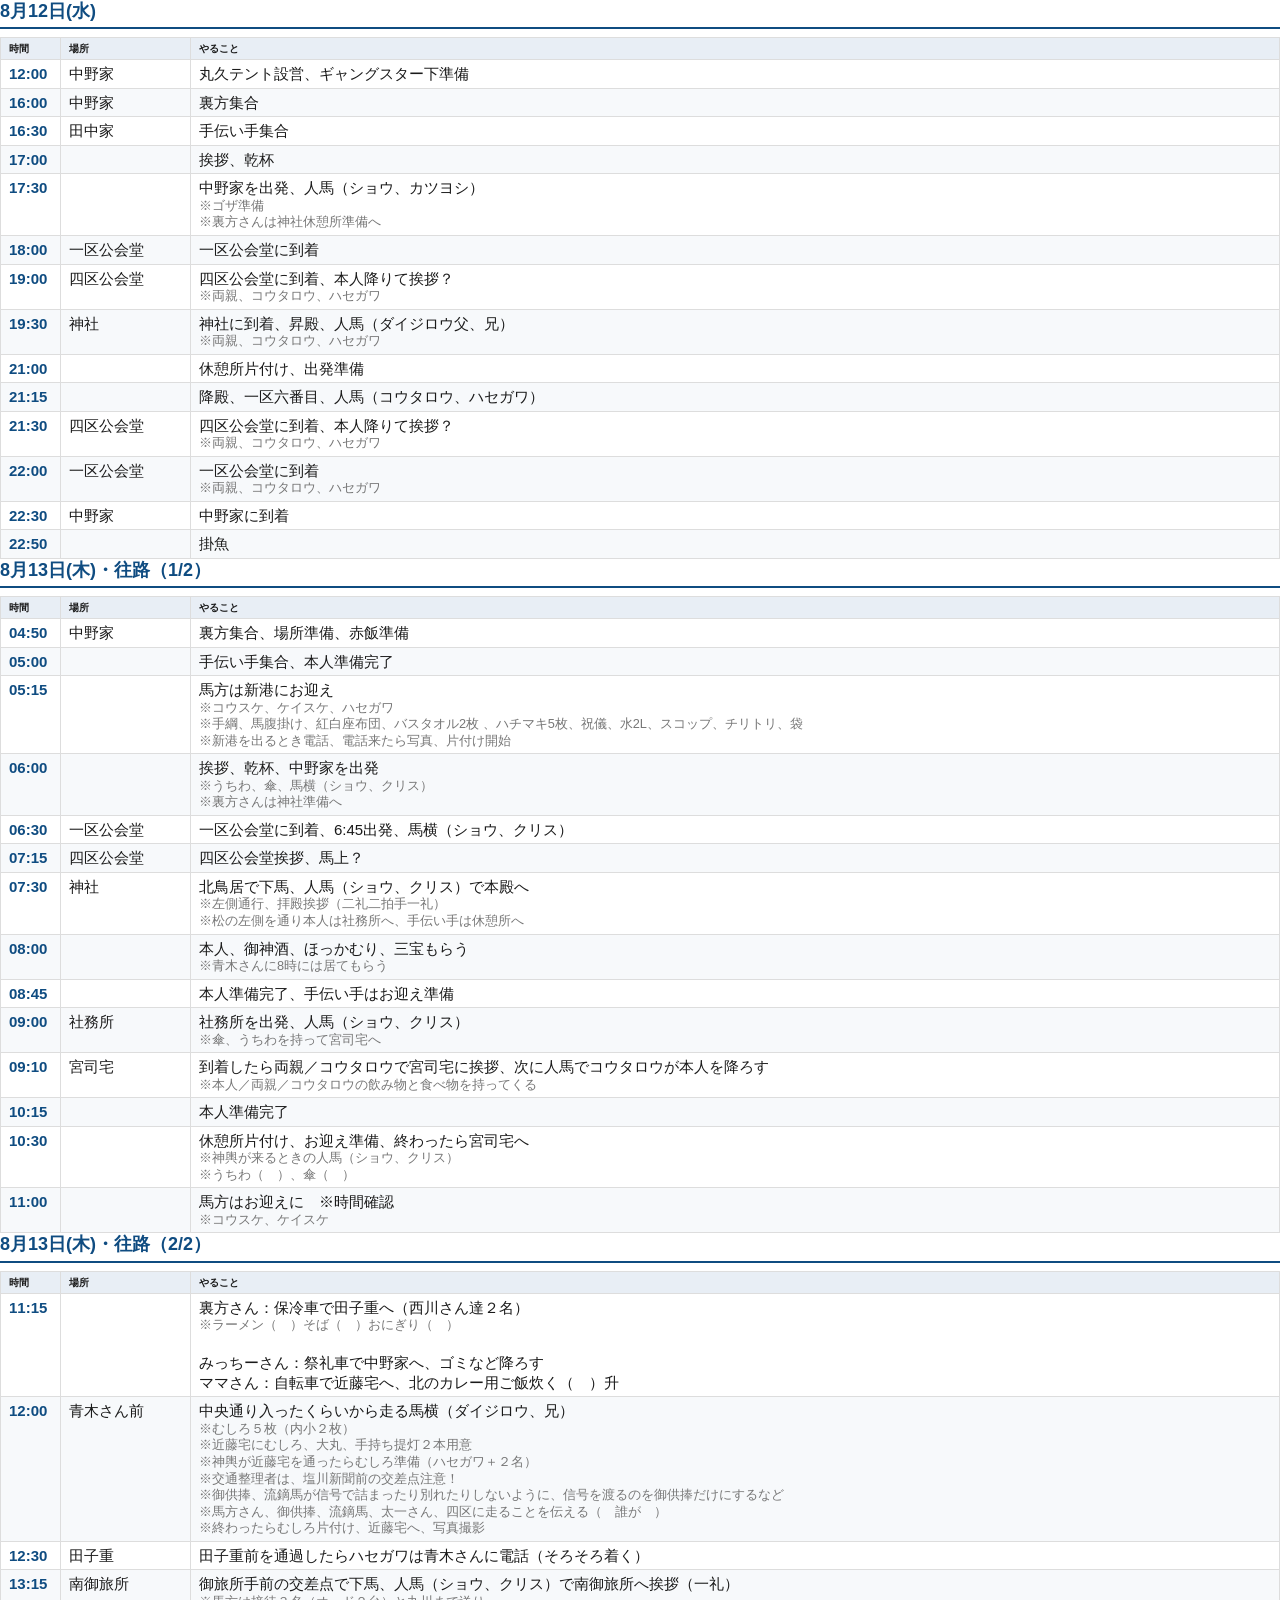
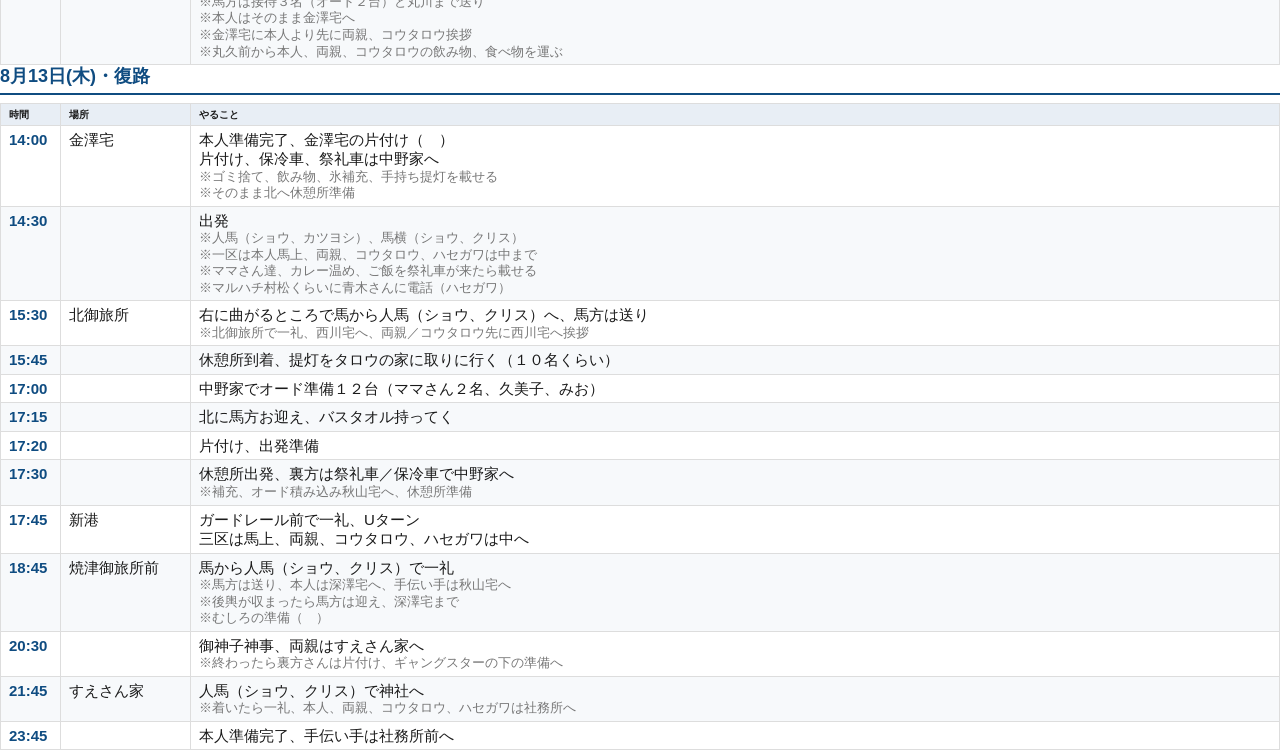
==== print.html @ cbb25e78 "add: 印刷用PDFの生成テンプレート・スクリプトを追加し、schedule.pdfをdata.jsと同期 Co-Authored-By: Claude Sonnet 5 <noreply@anth" ====
<!doctype html>
<html lang="ja">
<head>
<meta charset="UTF-8" />
<title>焼津祭 印刷用</title>
<style>
  @page { size: 297mm 210mm; margin: 10mm 12mm; }
  * { box-sizing: border-box; }
  body {
    margin: 0;
    font-family: -apple-system, "Hiragino Sans", "Segoe UI", sans-serif;
    color: #1a1a1a;
    font-size: 15px;
    line-height: 1.3;
  }
  .day-block { page-break-before: always; }
  .day-block:first-child { page-break-before: auto; }
  .day-block h2 {
    font-size: 18px;
    color: #0f4c81;
    border-bottom: 2px solid #0f4c81;
    padding-bottom: 4px;
    margin: 0 0 8px;
  }
  table {
    width: 100%;
    border-collapse: collapse;
  }
  th, td {
    border: 1px solid #ddd;
    padding: 4px 8px;
    text-align: left;
    vertical-align: top;
  }
  th {
    background: #e8eef5;
    font-size: 10px;
  }
  tr:nth-child(even) td { background: #f7f9fb; }
  .col-time { width: 60px; }
  .col-place { width: 130px; }
  td.col-time { font-weight: bold; color: #0f4c81; }
  .title { white-space: pre-line; }
  .note { display: block; color: #777; font-weight: normal; font-size: 0.85em; }
</style>
</head>
<body>
  <div id="schedule"></div>

  <script src="data.js"></script>
  <script>
    // A4横(297x210mm)・余白10mm/12mm での1ページあたりの本文高さ(px)。
    // 96px/inch, 25.4mm/inch で換算し、印字ずれ対策の安全マージンを引く。
    const MM_TO_PX = 96 / 25.4;
    const PAGE_CONTENT_HEIGHT_PX = (210 - 10 - 10) * MM_TO_PX - 15;
    const CONTENT_WIDTH_PX = (297 - 12 - 12) * MM_TO_PX;

    function renderTitle(title) {
      return title
        .split("\n")
        .map((line, i) =>
          line.startsWith("※")
            ? `<span class="note">${line}</span>`
            : i === 0
            ? line
            : `<br>${line}`
        )
        .join("");
    }

    function rowHtml(item) {
      return `
        <tr>
          <td class="col-time">${item.time}</td>
          <td class="col-place">${item.place}</td>
          <td class="title">${renderTitle(item.title)}</td>
        </tr>
      `;
    }

    function dayBlockHtml(label, items) {
      return `
        <div class="day-block">
          <h2>${label}</h2>
          <table>
            <thead>
              <tr>
                <th class="col-time">時間</th>
                <th class="col-place">場所</th>
                <th>やること</th>
              </tr>
            </thead>
            <tbody>${items.map(rowHtml).join("")}</tbody>
          </table>
        </div>
      `;
    }

    // 実際のテーブル行の高さを測るための非表示プローブ。印刷時の本文幅と揃える。
    function measureRowHeights(day) {
      const probe = document.createElement("div");
      probe.style.position = "absolute";
      probe.style.visibility = "hidden";
      probe.style.top = "0";
      probe.style.left = "0";
      probe.style.width = CONTENT_WIDTH_PX + "px";
      probe.innerHTML = dayBlockHtml(day.date, day.items);
      document.body.appendChild(probe);

      const h2Top = probe.querySelector("h2").getBoundingClientRect().top;
      const theadBottom = probe.querySelector("thead").getBoundingClientRect().bottom;
      const headerBlockHeight = theadBottom - h2Top;
      const rowHeights = [...probe.querySelectorAll("tbody tr")].map(
        (r) => r.getBoundingClientRect().height
      );

      document.body.removeChild(probe);
      return { headerBlockHeight, rowHeights };
    }

    function chunkDay(day) {
      const { headerBlockHeight, rowHeights } = measureRowHeights(day);
      const available = PAGE_CONTENT_HEIGHT_PX - headerBlockHeight;

      const chunks = [];
      let current = [];
      let currentHeight = 0;

      day.items.forEach((item, i) => {
        const h = rowHeights[i];
        if (current.length > 0 && currentHeight + h > available) {
          chunks.push(current);
          current = [];
          currentHeight = 0;
        }
        current.push(item);
        currentHeight += h;
      });
      if (current.length) chunks.push(current);

      return chunks;
    }

    const html = FESTIVAL_DATA.schedule
      .map((day) => {
        const chunks = chunkDay(day);
        return chunks
          .map((items, i) => {
            const label =
              chunks.length > 1 ? `${day.date}（${i + 1}/${chunks.length}）` : day.date;
            return dayBlockHtml(label, items);
          })
          .join("");
      })
      .join("");

    document.getElementById("schedule").innerHTML = html;
  </script>
</body>
</html>
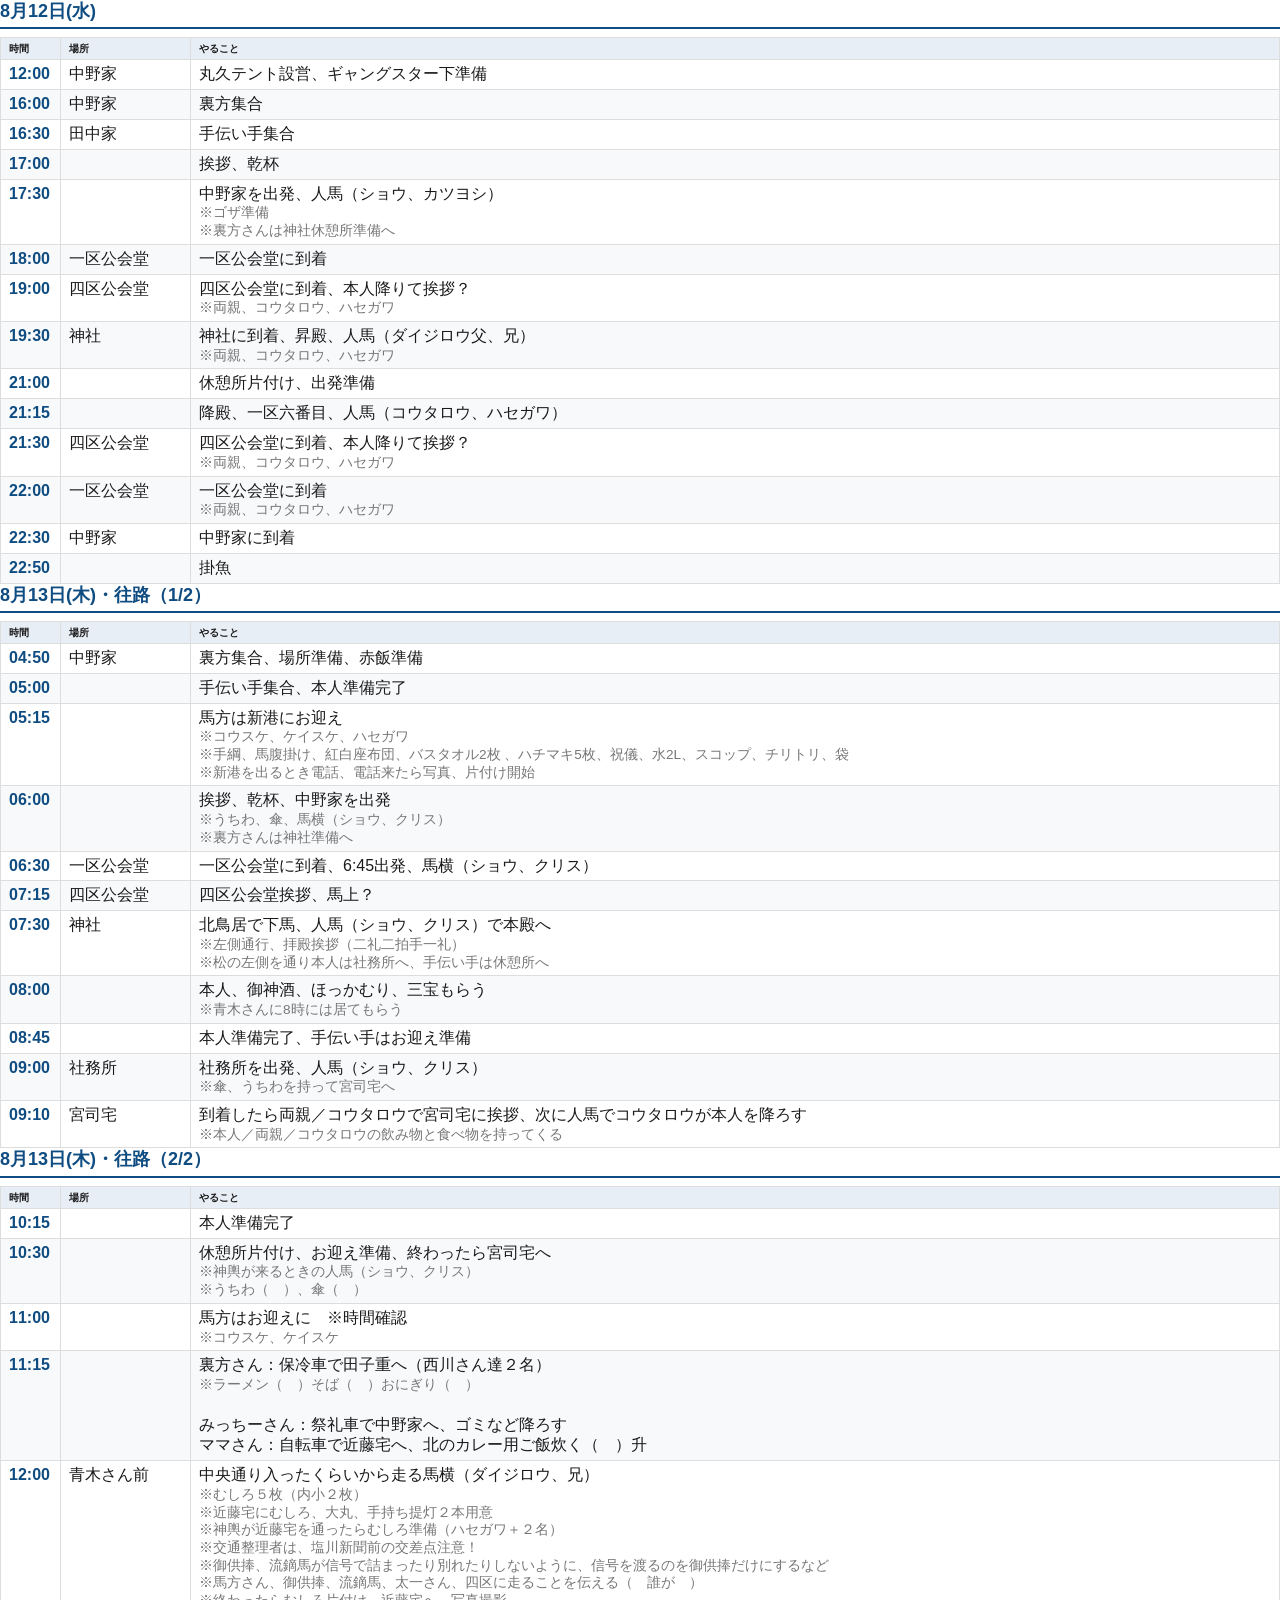
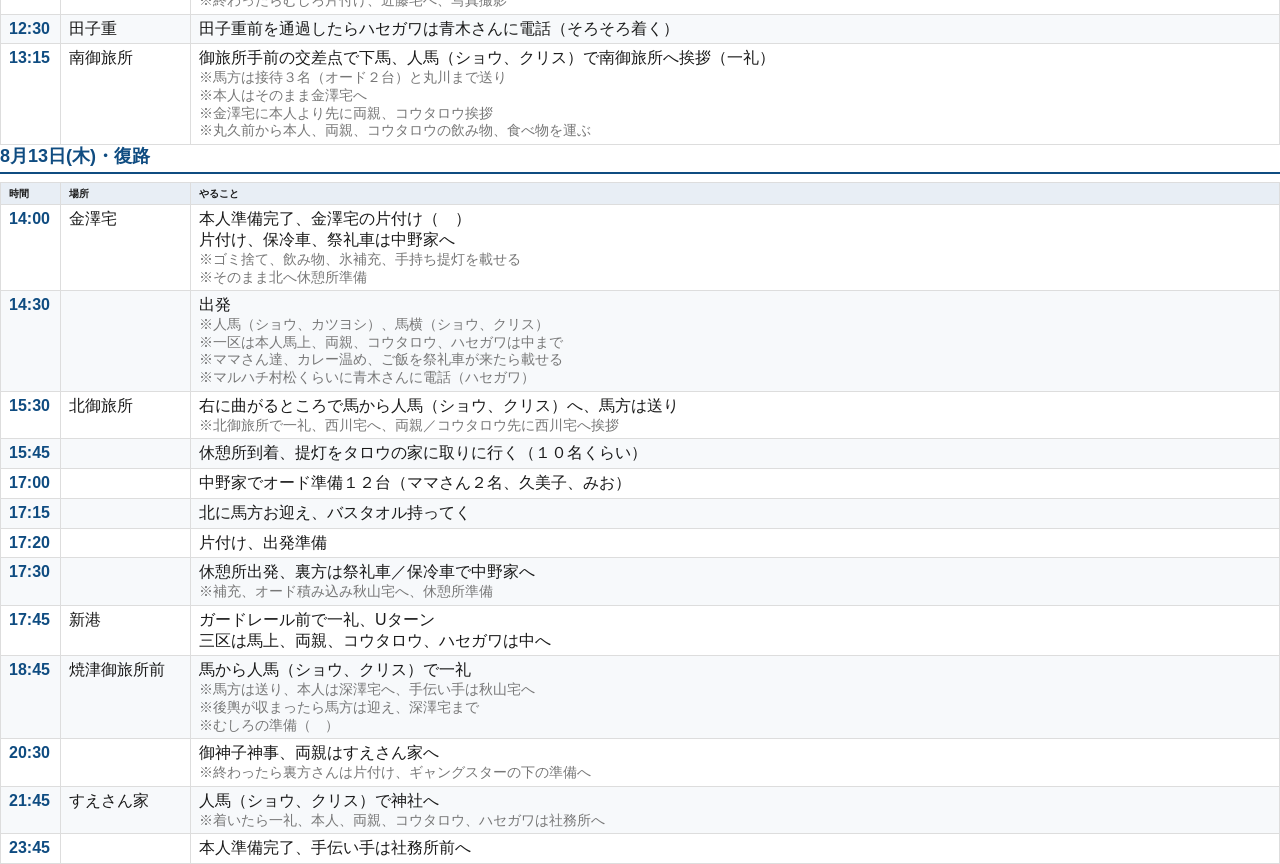
==== commit 303df09d: "update: 印刷用PDFのフォントサイズを拡大し、往路の複数ページを均等分割に変更 Co-Authored-By: Claude Sonnet 5 <noreply@anthropic.com>" ====
--- a/print.html
+++ b/print.html
@@ -4,13 +4,13 @@
 <meta charset="UTF-8" />
 <title>焼津祭 印刷用</title>
 <style>
-  @page { size: 297mm 210mm; margin: 10mm 12mm; }
+  @page { size: 297mm 210mm; margin: 5mm; }
   * { box-sizing: border-box; }
   body {
     margin: 0;
     font-family: -apple-system, "Hiragino Sans", "Segoe UI", sans-serif;
     color: #1a1a1a;
-    font-size: 15px;
+    font-size: 16px;
     line-height: 1.3;
   }
   .day-block { page-break-before: always; }
@@ -52,8 +52,9 @@
     // A4横(297x210mm)・余白10mm/12mm での1ページあたりの本文高さ(px)。
     // 96px/inch, 25.4mm/inch で換算し、印字ずれ対策の安全マージンを引く。
     const MM_TO_PX = 96 / 25.4;
-    const PAGE_CONTENT_HEIGHT_PX = (210 - 10 - 10) * MM_TO_PX - 15;
-    const CONTENT_WIDTH_PX = (297 - 12 - 12) * MM_TO_PX;
+    const PAGE_MARGIN_MM = 5;
+    const PAGE_CONTENT_HEIGHT_PX = (210 - PAGE_MARGIN_MM * 2) * MM_TO_PX - 15;
+    const CONTENT_WIDTH_PX = (297 - PAGE_MARGIN_MM * 2) * MM_TO_PX;
 
     function renderTitle(title) {
       return title
@@ -118,20 +119,44 @@
       return { headerBlockHeight, rowHeights };
     }
 
+    // 最大収容数で詰めた場合に何ページ必要かを求める(ページ数Nの決定用)
+    function countPagesGreedy(rowHeights, available) {
+      let pages = 1;
+      let currentHeight = 0;
+      rowHeights.forEach((h, i) => {
+        if (currentHeight > 0 && currentHeight + h > available) {
+          pages += 1;
+          currentHeight = 0;
+        }
+        currentHeight += h;
+      });
+      return pages;
+    }
+
     function chunkDay(day) {
       const { headerBlockHeight, rowHeights } = measureRowHeights(day);
       const available = PAGE_CONTENT_HEIGHT_PX - headerBlockHeight;
+      const pageCount = countPagesGreedy(rowHeights, available);
+
+      // 求めたページ数に、行の高さ合計が均等になるように分割する
+      const totalHeight = rowHeights.reduce((a, h) => a + h, 0);
+      const targetPerPage = totalHeight / pageCount;
 
       const chunks = [];
       let current = [];
       let currentHeight = 0;
+      let remainingPages = pageCount;
 
       day.items.forEach((item, i) => {
         const h = rowHeights[i];
-        if (current.length > 0 && currentHeight + h > available) {
+        const wouldExceedTarget = currentHeight > 0 && currentHeight + h > targetPerPage;
+        const mustFlush = remainingPages > 1 && wouldExceedTarget;
+
+        if (mustFlush) {
           chunks.push(current);
           current = [];
           currentHeight = 0;
+          remainingPages -= 1;
         }
         current.push(item);
         currentHeight += h;
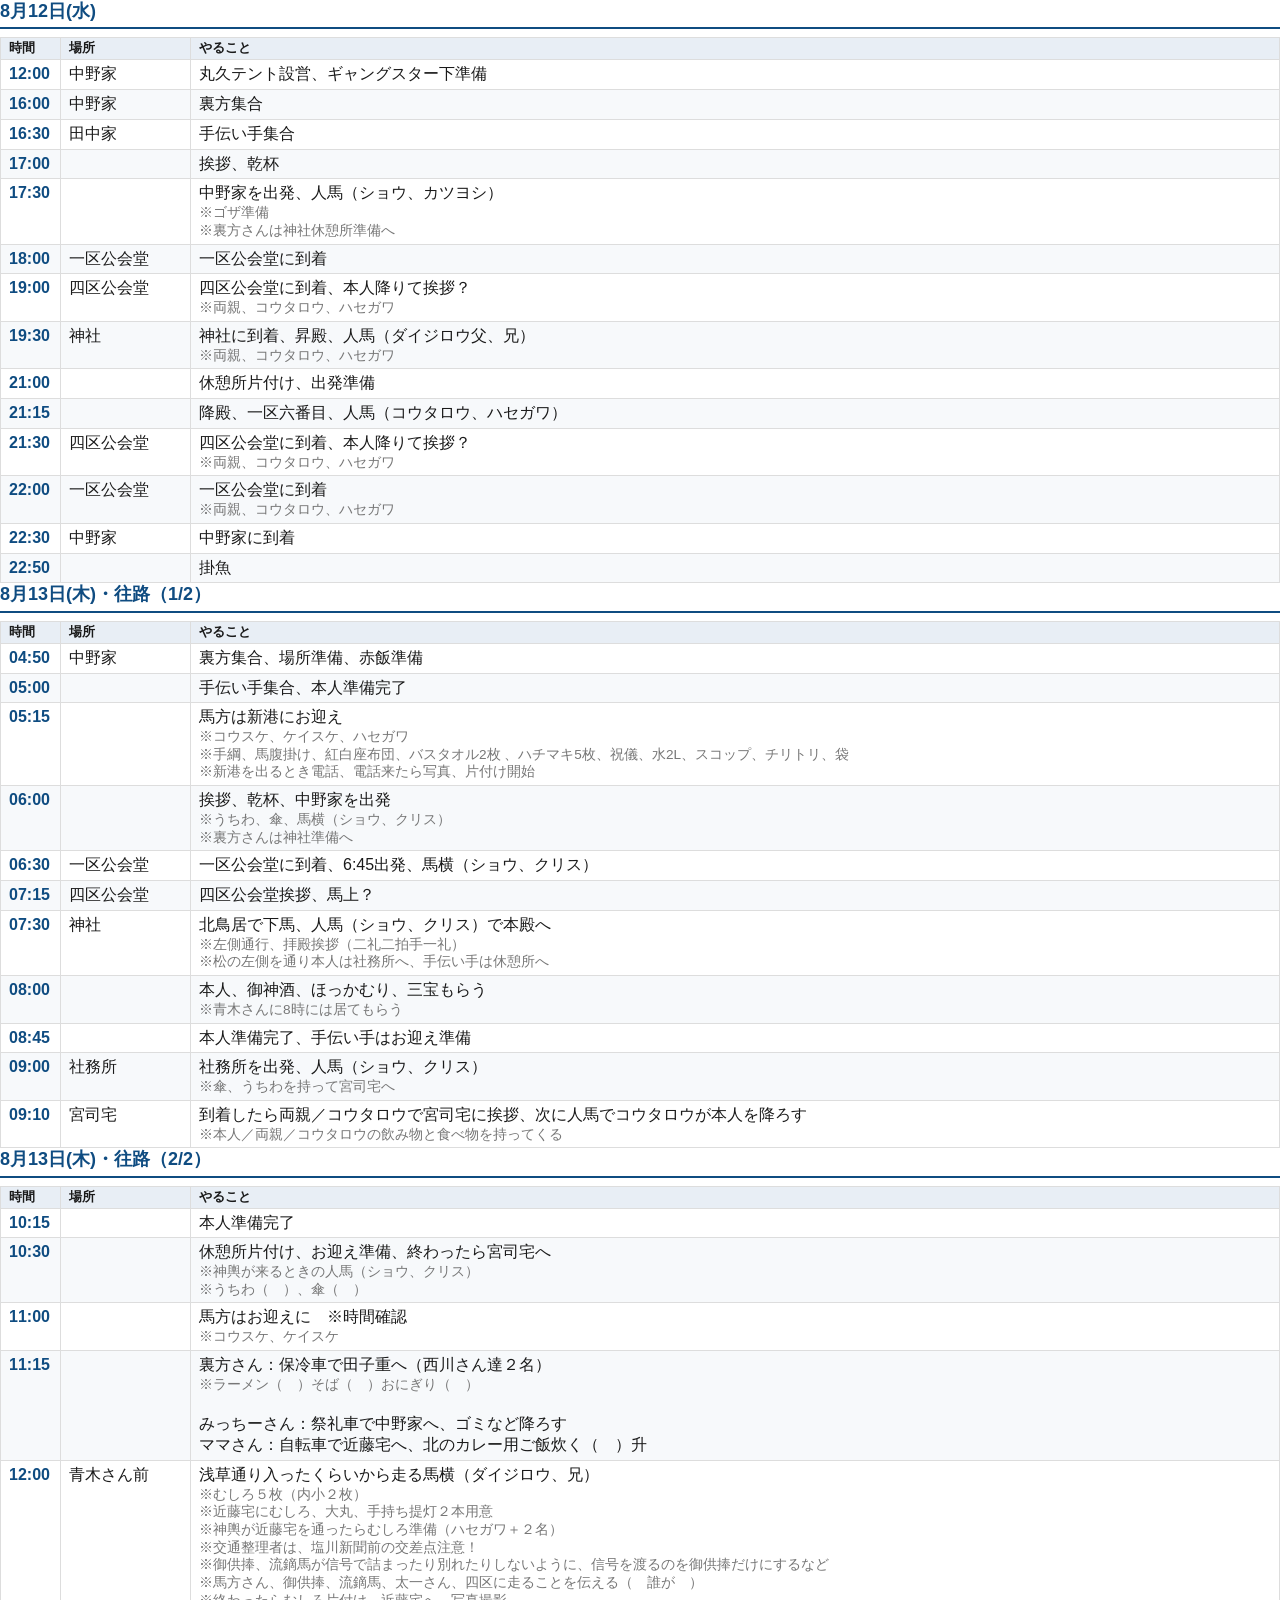
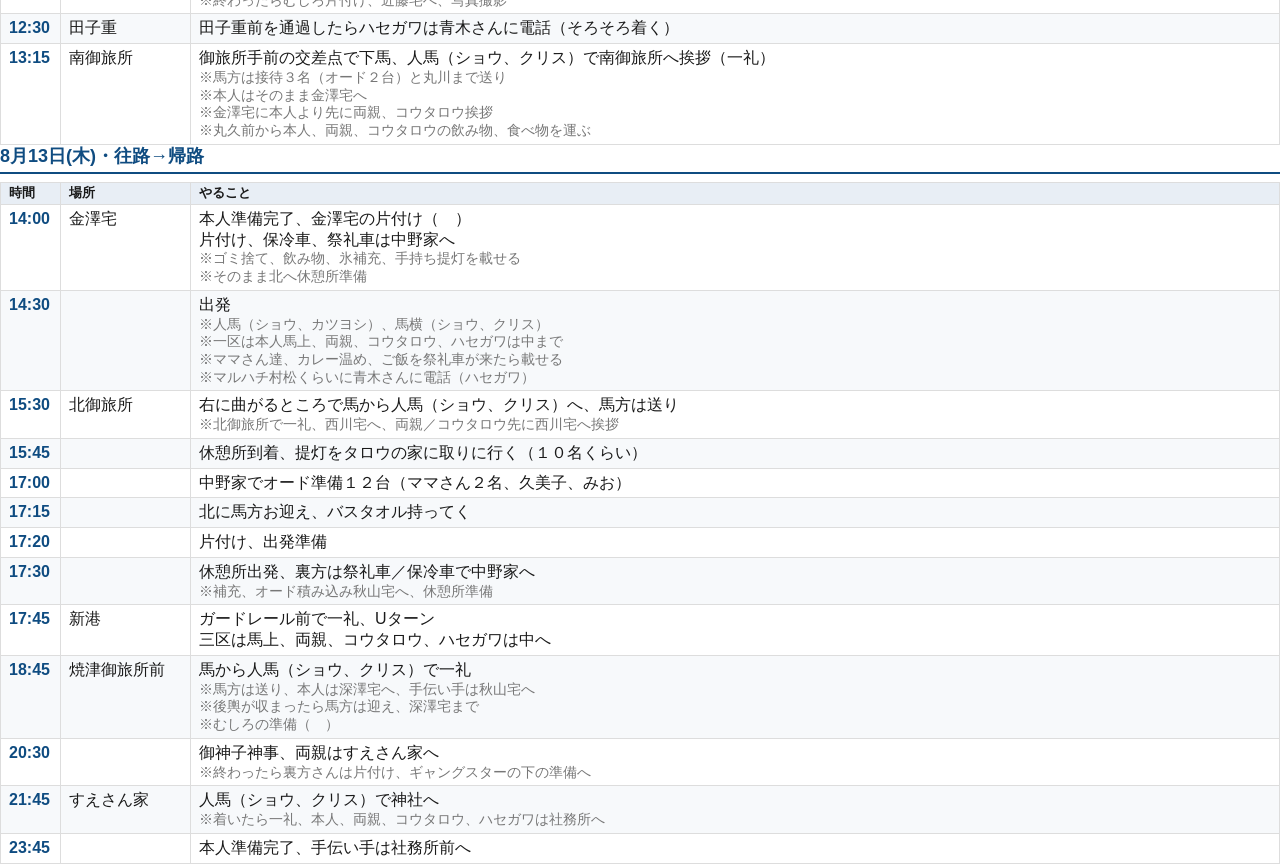
==== commit bb4ed352: "fix: 印刷用PDFの行間とヘッダーサイズを調整 ヘッダー行(th)は小さいpaddingで固定したまま、本文行(td)の高さを 戻してページ下部の余白を減らし、ヘッダーのフォントサイズを拡大。" ====
--- a/print.html
+++ b/print.html
@@ -28,13 +28,16 @@
   }
   th, td {
     border: 1px solid #ddd;
-    padding: 4px 8px;
     text-align: left;
     vertical-align: top;
   }
   th {
     background: #e8eef5;
-    font-size: 10px;
+    font-size: 13px;
+    padding: 2px 8px;
+  }
+  td {
+    padding: 4px 8px;
   }
   tr:nth-child(even) td { background: #f7f9fb; }
   .col-time { width: 60px; }
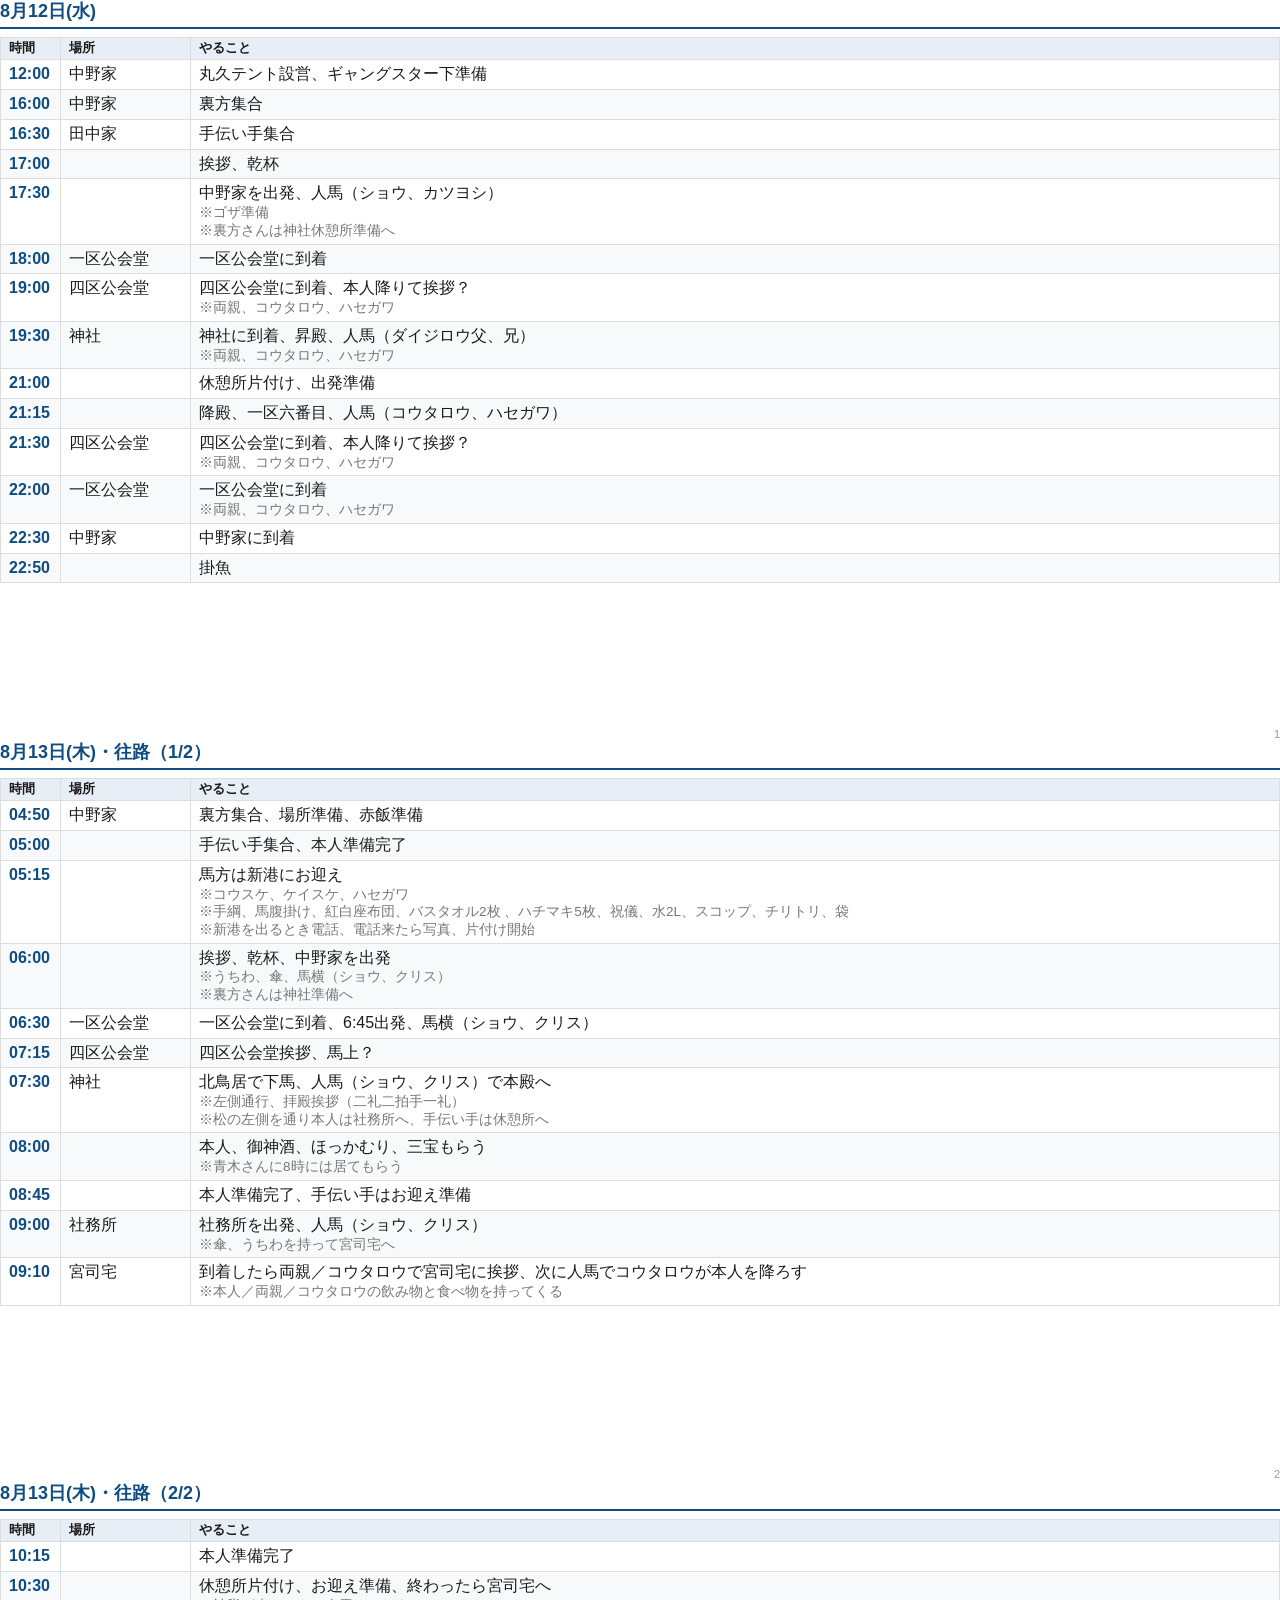
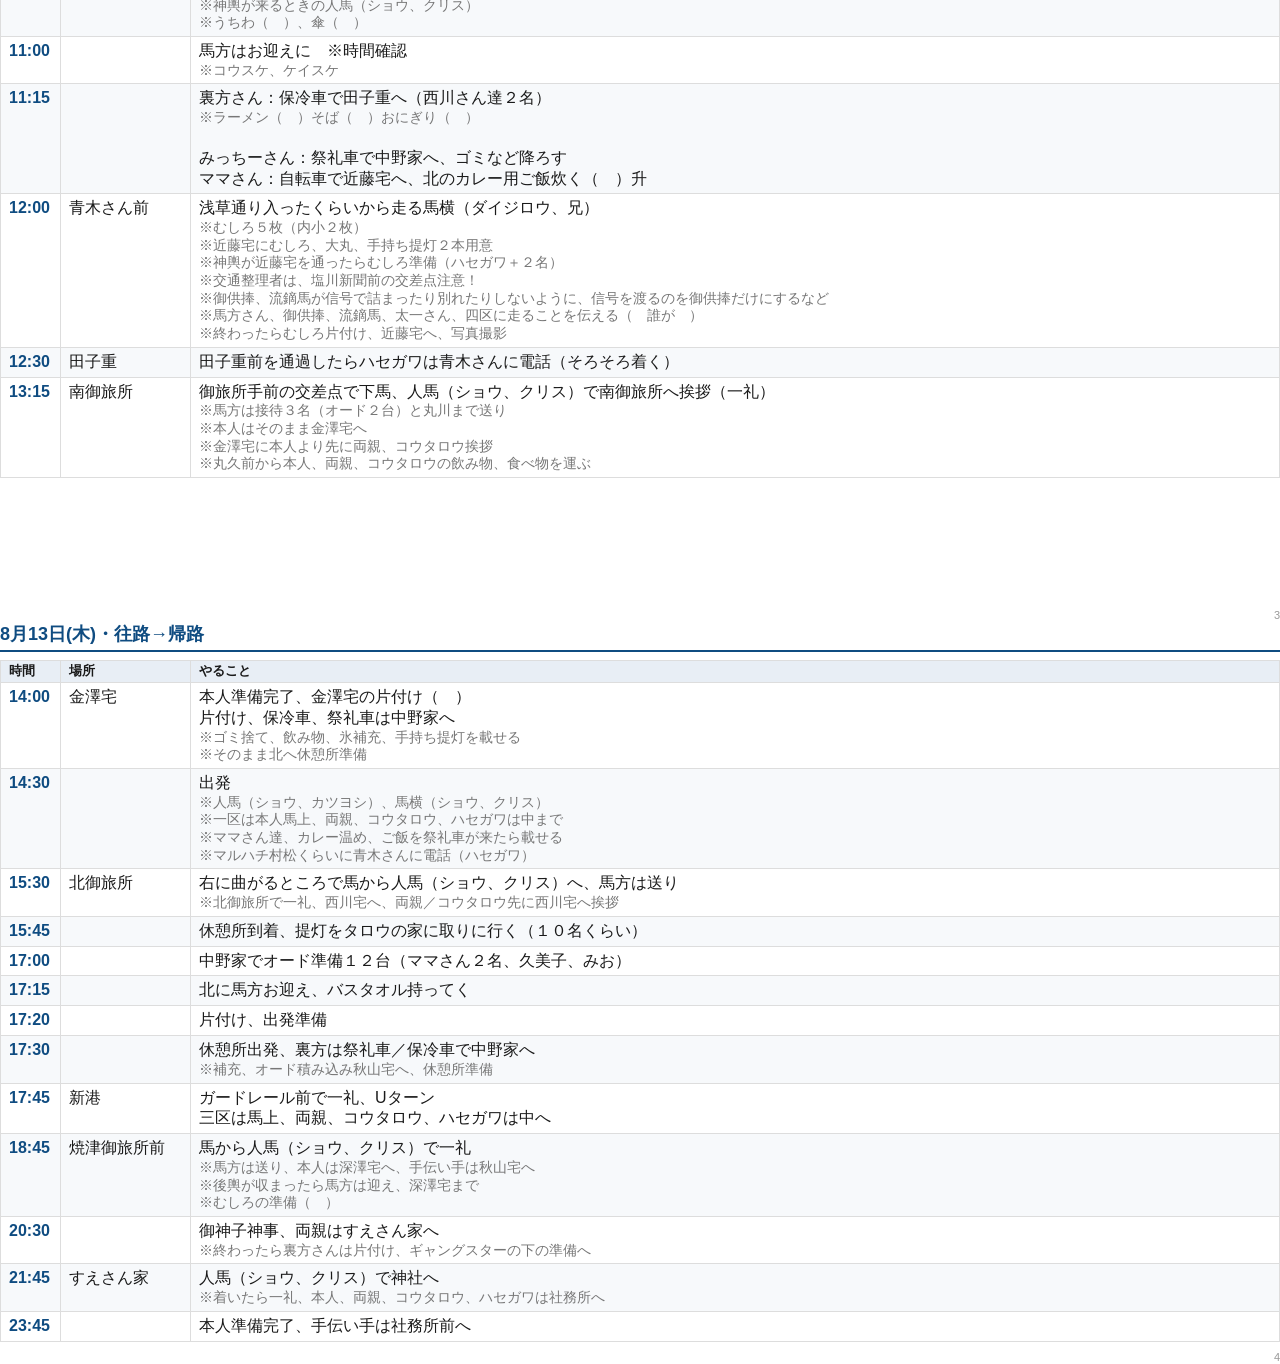
==== commit f09f8a06: "add: 日程PDFに右下ページ番号を追加、dioの最新変更を反映 各day-blockをページ高さいっぱいのflexコンテナにし、右下に ページ番号のみを表示するフッターを追加。あわせて更新されてい" ====
--- a/print.html
+++ b/print.html
@@ -13,8 +13,19 @@
     font-size: 16px;
     line-height: 1.3;
   }
-  .day-block { page-break-before: always; }
+  .day-block {
+    page-break-before: always;
+    display: flex;
+    flex-direction: column;
+  }
   .day-block:first-child { page-break-before: auto; }
+  .page-footer {
+    margin-top: auto;
+    padding-top: 8px;
+    text-align: right;
+    font-size: 11px;
+    color: #999;
+  }
   .day-block h2 {
     font-size: 18px;
     color: #0f4c81;
@@ -82,9 +93,9 @@
       `;
     }
 
-    function dayBlockHtml(label, items) {
+    function dayBlockHtml(label, items, pageNum) {
       return `
-        <div class="day-block">
+        <div class="day-block" style="height: ${PAGE_CONTENT_HEIGHT_PX}px;">
           <h2>${label}</h2>
           <table>
             <thead>
@@ -96,6 +107,7 @@
             </thead>
             <tbody>${items.map(rowHtml).join("")}</tbody>
           </table>
+          <div class="page-footer">${pageNum}</div>
         </div>
       `;
     }
@@ -108,7 +120,7 @@
       probe.style.top = "0";
       probe.style.left = "0";
       probe.style.width = CONTENT_WIDTH_PX + "px";
-      probe.innerHTML = dayBlockHtml(day.date, day.items);
+      probe.innerHTML = dayBlockHtml(day.date, day.items, 1);
       document.body.appendChild(probe);
 
       const h2Top = probe.querySelector("h2").getBoundingClientRect().top;
@@ -169,17 +181,20 @@
       return chunks;
     }
 
-    const html = FESTIVAL_DATA.schedule
-      .map((day) => {
-        const chunks = chunkDay(day);
-        return chunks
+    const dayChunks = FESTIVAL_DATA.schedule.map((day) => ({ day, chunks: chunkDay(day) }));
+
+    let pageNum = 0;
+    const html = dayChunks
+      .map(({ day, chunks }) =>
+        chunks
           .map((items, i) => {
+            pageNum += 1;
             const label =
               chunks.length > 1 ? `${day.date}（${i + 1}/${chunks.length}）` : day.date;
-            return dayBlockHtml(label, items);
+            return dayBlockHtml(label, items, pageNum);
           })
-          .join("");
-      })
+          .join("")
+      )
       .join("");
 
     document.getElementById("schedule").innerHTML = html;
